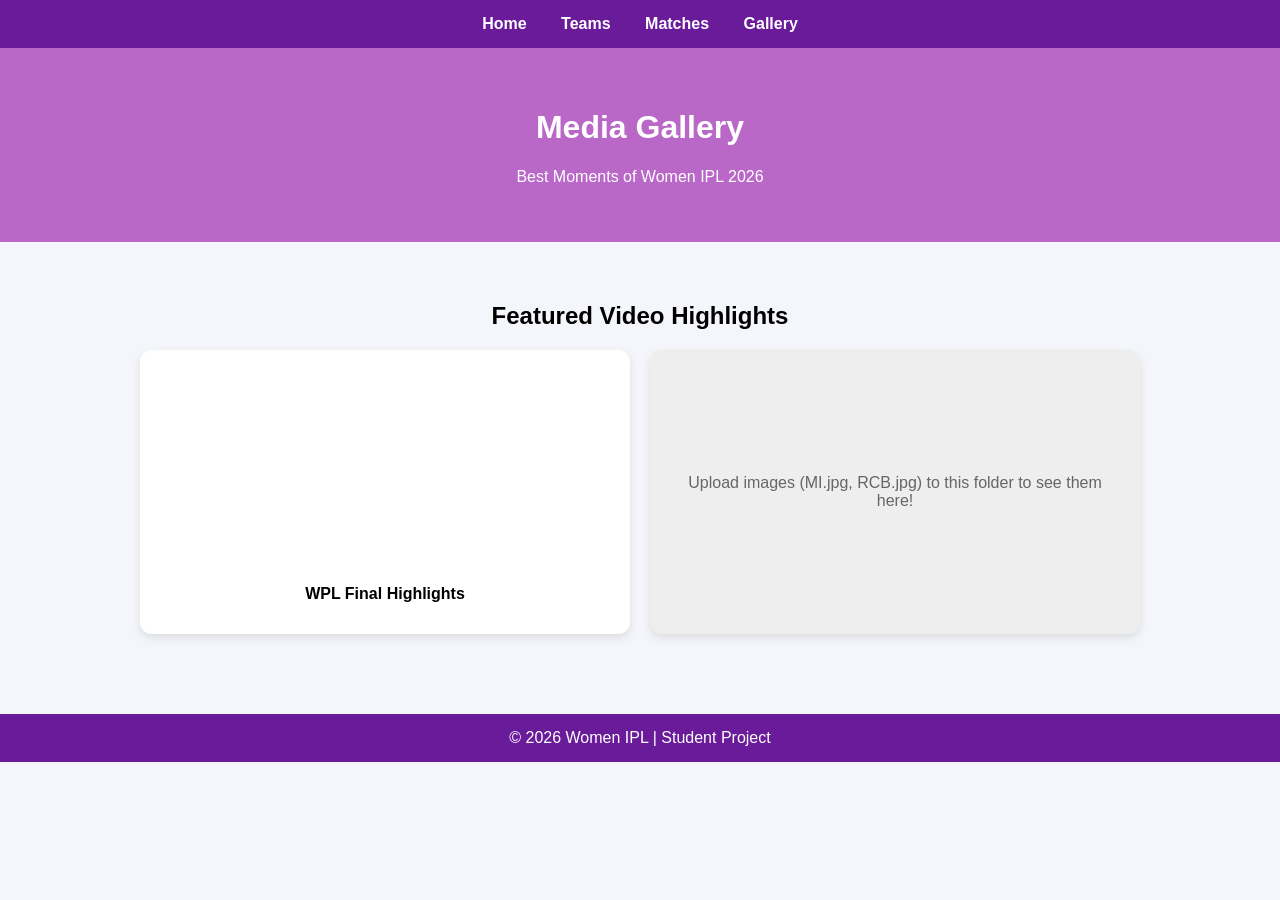
==== gallery.html @ 1c4902d1 "gallery.html" ====
<!DOCTYPE html>
<html lang="en">
<head>
  <meta charset="UTF-8">
  <meta name="viewport" content="width=device-width, initial-scale=1.0">
  <title>Gallery - WPL 2026</title>
  <style>
    body { margin: 0; font-family: Arial, sans-serif; background: #f4f6fb; text-align: center; }
    nav { background: #6a1b9a; padding: 15px; }
    nav a { color: white; text-decoration: none; margin: 0 15px; font-weight: bold; }
    header { background: #ba68c8; color: white; padding: 40px; }
    .gallery-section { padding: 40px 20px; }
    .video-container { display: grid; grid-template-columns: repeat(auto-fit, minmax(300px, 1fr)); gap: 20px; max-width: 1000px; margin: 0 auto; }
    .video-card { background: white; padding: 15px; border-radius: 12px; box-shadow: 0 4px 10px rgba(0,0,0,0.1); }
    iframe, video { width: 100%; height: 200px; border-radius: 8px; border: none; }
    footer { background: #6a1b9a; color: white; padding: 15px; margin-top: 40px; }
  </style>
</head>
<body>

<nav>
  <a href="index.html">Home</a>
  <a href="teams.html">Teams</a>
  <a href="matches.html">Matches</a>
  <a href="gallery.html">Gallery</a>
</nav>

<header>
  <h1>Media Gallery</h1>
  <p>Best Moments of Women IPL 2026</p>
</header>

<section class="gallery-section">
  <h2>Featured Video Highlights</h2>
  <div class="video-container">
    
    <div class="video-card">
      <iframe src="https://www.youtube.com/embed/KkfzZG-MlF8" title="WPL Highlights" allowfullscreen></iframe>
      <p><b>WPL Final Highlights</b></p>
    </div>

    <div class="video-card" style="display: flex; align-items: center; justify-content: center; background: #eee;">
      <p style="padding: 20px; color: #666;">Upload images (MI.jpg, RCB.jpg) to this folder to see them here!</p>
    </div>

  </div>
</section>

<footer>© 2026 Women IPL | Student Project</footer>

</body>
</html>
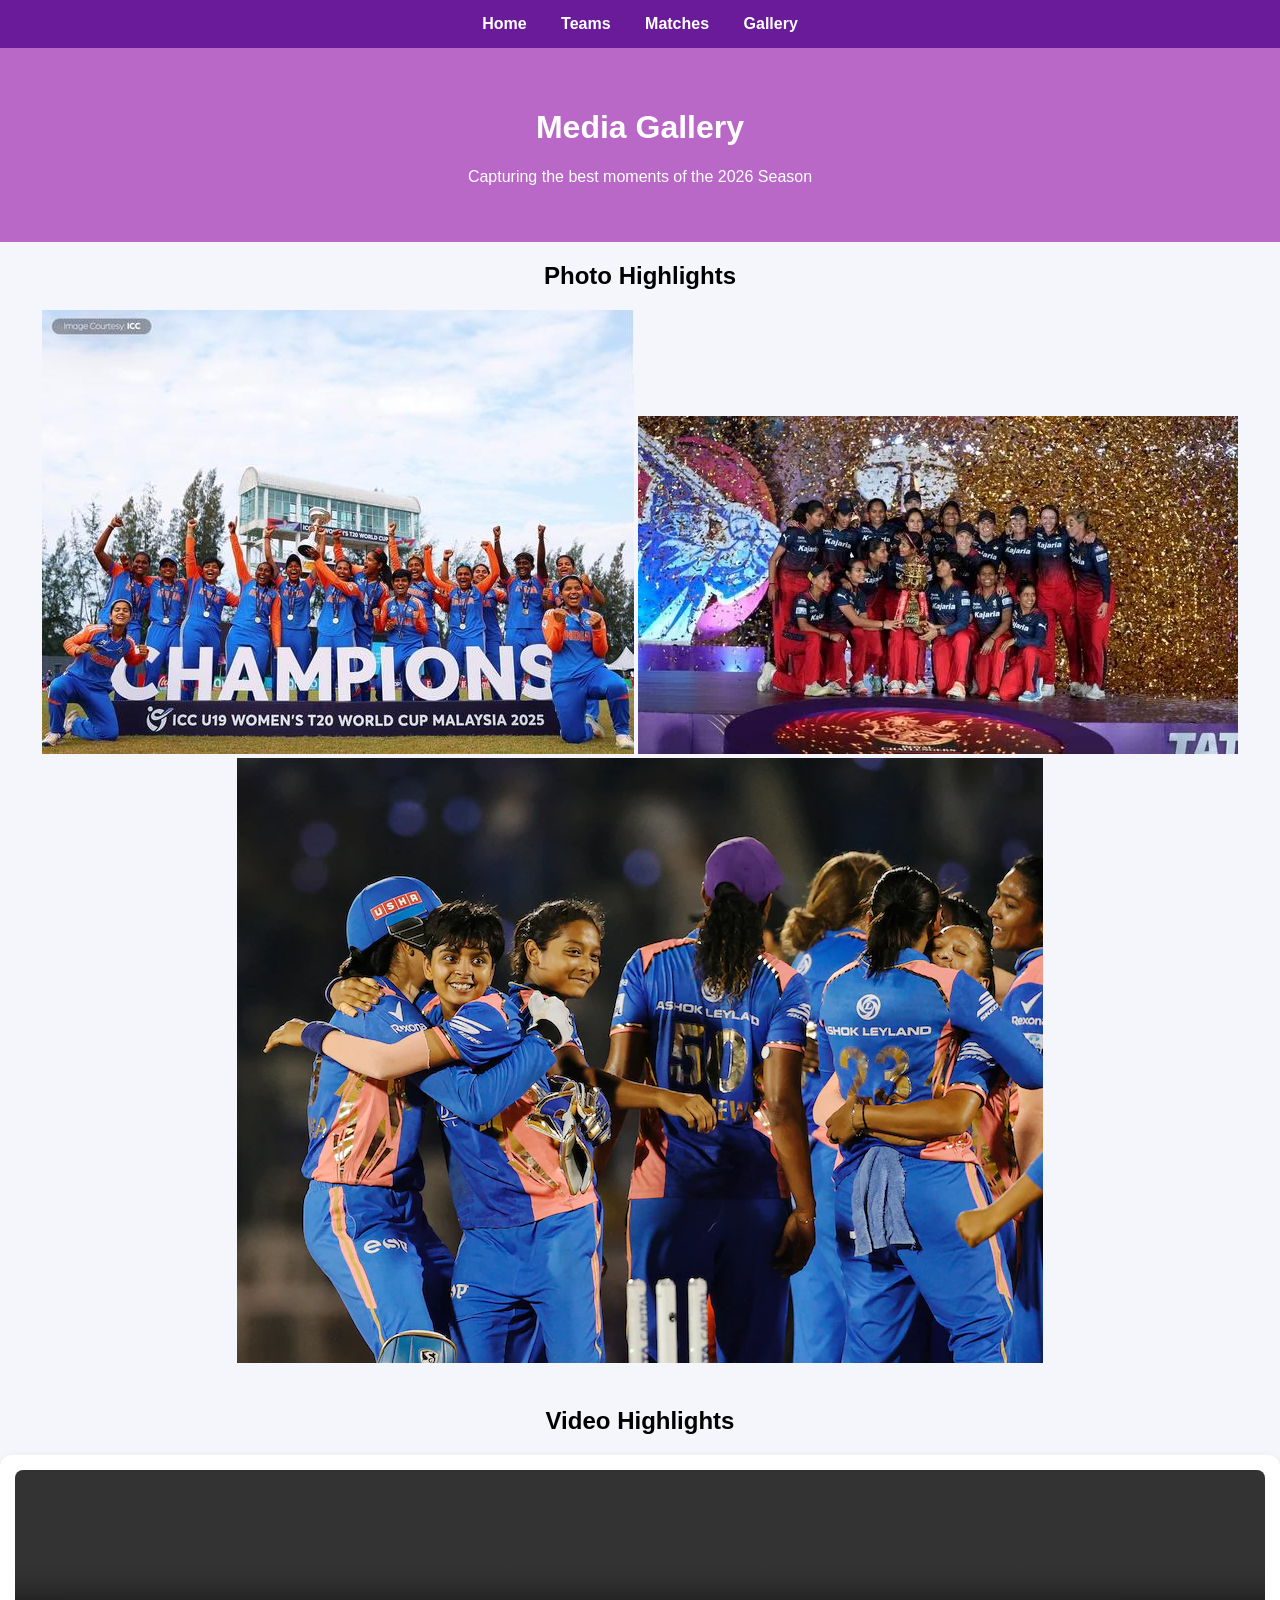
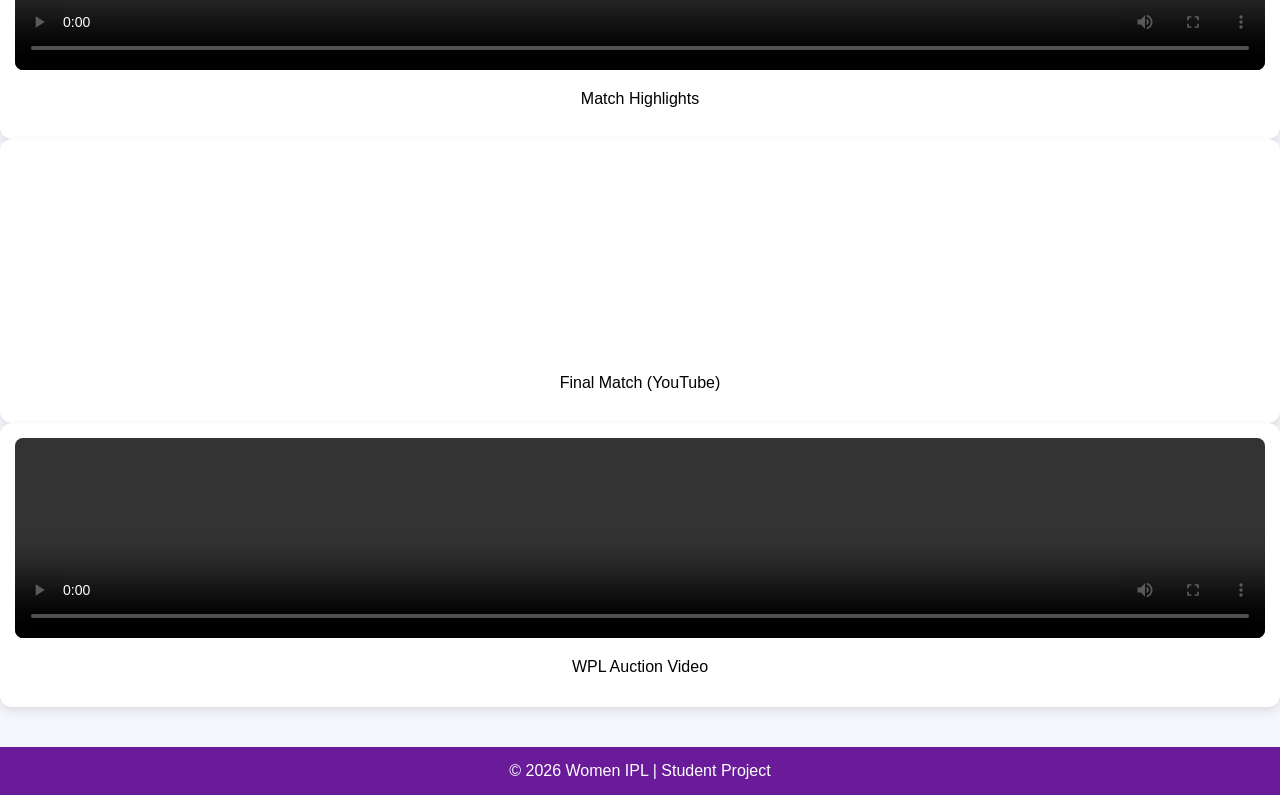
==== commit 398fd72f: "gallery.html" ====
--- a/gallery.html
+++ b/gallery.html
@@ -26,26 +26,58 @@
 </nav>
 
 <header>
+  <div class="hero-content">
   <h1>Media Gallery</h1>
-  <p>Best Moments of Women IPL 2026</p>
+ <p>Capturing the best moments of the 2026 Season</p>
+    </div>
 </header>
+<section class="gallery">
+  <h2>Photo Highlights</h2>
+  <div class="gallery-container">
+    <img src="women1.jpg" alt="Team Photo 1">
+    <img src="women2.jpg" alt="Team Photo 2">
+    <img src="women3.jpg" alt="Team Photo 3">
+  </div>
 
-<section class="gallery-section">
-  <h2>Featured Video Highlights</h2>
-  <div class="video-container">
+  <h2 style="margin-top: 40px;">Video Highlights</h2>
+  <div class="gallery-container">
     
     <div class="video-card">
-      <iframe src="https://www.youtube.com/embed/KkfzZG-MlF8" title="WPL Highlights" allowfullscreen></iframe>
-      <p><b>WPL Final Highlights</b></p>
+      <video controls width="100%">
+        <source src="wpl-highlights.mp4" type="video/mp4">
+        Your browser does not support the video tag.
+      </video>
+      <div class="video-info">
+        <p>Match Highlights</p>
+      </div>
     </div>
 
-    <div class="video-card" style="display: flex; align-items: center; justify-content: center; background: #eee;">
-      <p style="padding: 20px; color: #666;">Upload images (MI.jpg, RCB.jpg) to this folder to see them here!</p>
+    <div class="video-card">
+      <iframe 
+        src="https://www.youtube.com/embed/KkfzZG-MlF8" 
+        title="WPL Final Highlights"
+        allow="accelerometer; autoplay; clipboard-write; encrypted-media; gyroscope; picture-in-picture" 
+        allowfullscreen>
+      </iframe>
+      <div class="video-info">
+        <p>Final Match (YouTube)</p>
+      </div>
+    </div>
+
+    <div class="video-card">
+      <video controls width="100%">
+        <source src="wpl-auction.mp4" type="video/mp4">
+        Your browser does not support the video tag.
+      </video>
+      <div class="video-info">
+        <p>WPL Auction Video</p>
+      </div>
     </div>
 
   </div>
 </section>
 
+
 <footer>© 2026 Women IPL | Student Project</footer>
 
 </body>
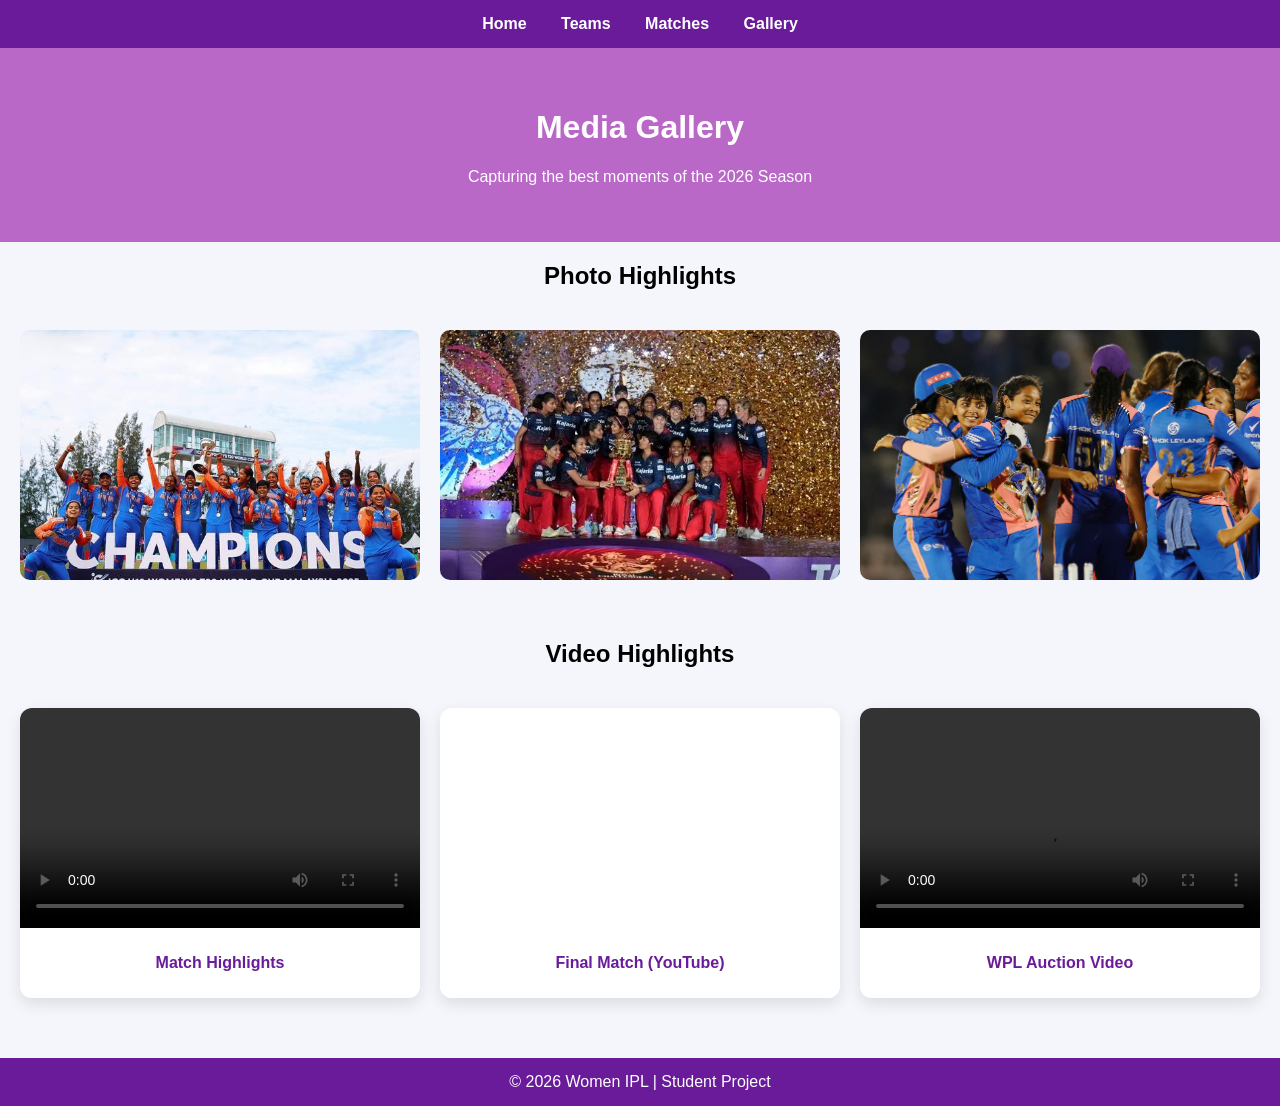
==== commit 0b169ec2: "gallery.html" ====
--- a/gallery.html
+++ b/gallery.html
@@ -10,9 +10,49 @@
     nav a { color: white; text-decoration: none; margin: 0 15px; font-weight: bold; }
     header { background: #ba68c8; color: white; padding: 40px; }
     .gallery-section { padding: 40px 20px; }
-    .video-container { display: grid; grid-template-columns: repeat(auto-fit, minmax(300px, 1fr)); gap: 20px; max-width: 1000px; margin: 0 auto; }
-    .video-card { background: white; padding: 15px; border-radius: 12px; box-shadow: 0 4px 10px rgba(0,0,0,0.1); }
-    iframe, video { width: 100%; height: 200px; border-radius: 8px; border: none; }
+    .gallery-container {
+  display: grid;
+  grid-template-columns: repeat(auto-fit, minmax(200px, 1fr));
+  gap: 20px;
+  padding: 20px;
+}
+    .gallery-container img {
+  width: 100%;
+  height: 250px; 
+   object-fit: cover;
+  border-radius: 10px;
+  transition: transform 0.3s;
+}
+
+.gallery-container img:hover {
+  transform: scale(1.05);
+}
+    .video-card {
+  background: white;
+  border-radius: 12px;
+  overflow: hidden;
+  box-shadow: 0 6px 15px rgba(0,0,0,0.1);
+  transition: transform 0.3s;
+}
+
+.video-card:hover {
+  transform: scale(1.05);
+}
+
+.video-card video, 
+.video-card iframe {
+  width: 100%;
+  height: 220px; /* Adjust height to match your images */
+  display: block;
+  border: none;
+}
+
+.video-info {
+  padding: 10px;
+  background: #fff;
+  font-weight: bold;
+  color: #6a1b9a;
+}
     footer { background: #6a1b9a; color: white; padding: 15px; margin-top: 40px; }
   </style>
 </head>
@@ -56,6 +96,7 @@
       <iframe 
         src="https://www.youtube.com/embed/KkfzZG-MlF8" 
         title="WPL Final Highlights"
+        frameborder="0" 
         allow="accelerometer; autoplay; clipboard-write; encrypted-media; gyroscope; picture-in-picture" 
         allowfullscreen>
       </iframe>
@@ -65,7 +106,7 @@
     </div>
 
     <div class="video-card">
-      <video controls width="100%">
+      <video controls>
         <source src="wpl-auction.mp4" type="video/mp4">
         Your browser does not support the video tag.
       </video>
